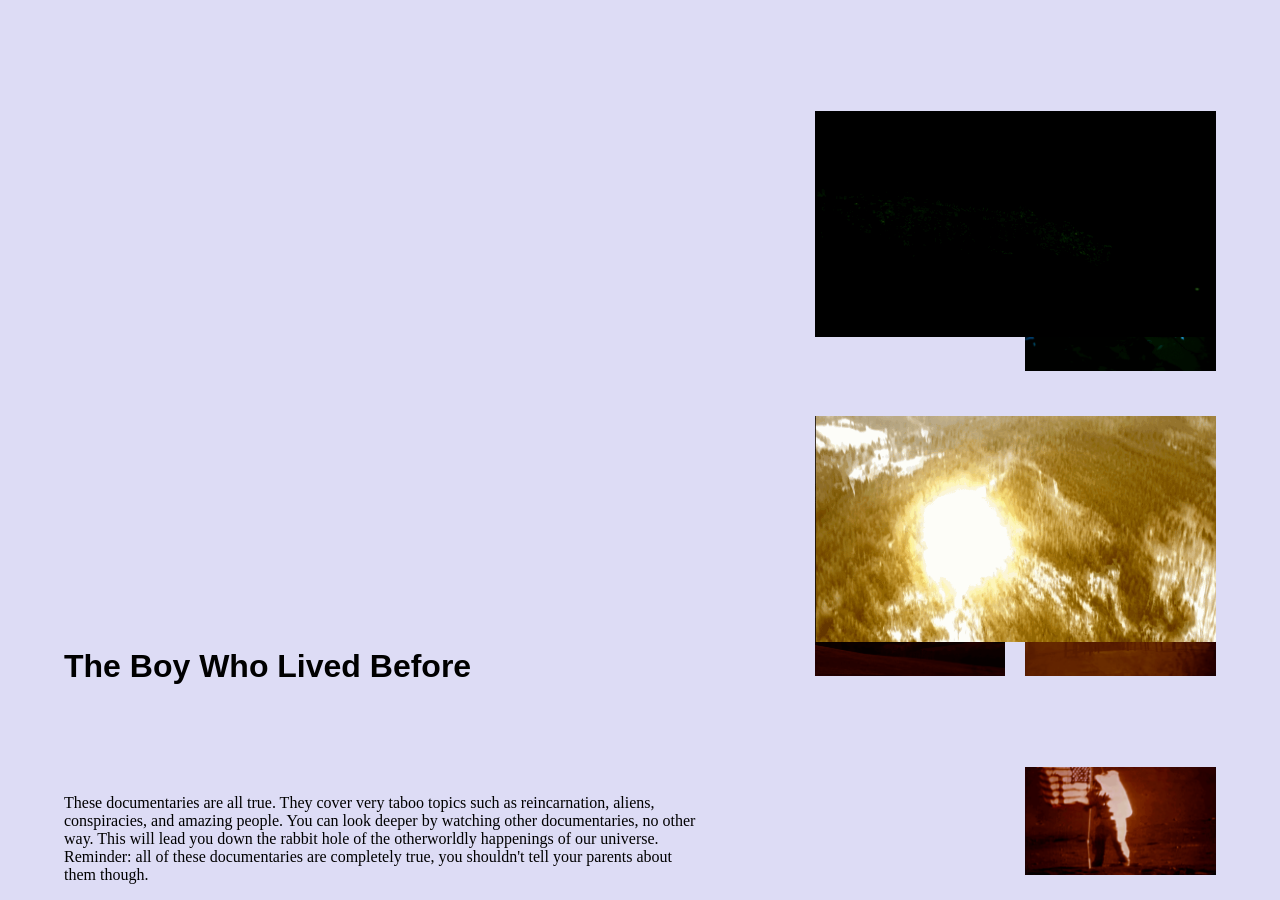
==== final.html @ d06bb9ec "new approach" ====
<html lang="en">
<head>
    <meta charset="UTF-8">
    <meta name="viewport" content="width=device-width, initial-scale=1.0">
    <title>Net Page</title>
    <link rel="stylesheet" href="style.css">
    <link rel="preconnect" href="https://fonts.googleapis.com">
<link rel="preconnect" href="https://fonts.gstatic.com" crossorigin>
<link href="https://fonts.googleapis.com/css2?family=Ubuntu:ital,wght@0,300;0,400;0,500;0,700;1,300;1,400;1,500;1,700&display=swap" rel="stylesheet">
</head>
<body>
  
  <div class="big">
  <img src="../net/img/IMG_4298-ezgif.com-crop.gif" alt="" id="one" style="max-width: 100%;">  
  <img src="../net/img/IMG_4310-ezgif.com-crop.gif" alt="" id="two" style="max-width: 100%;">  
  <img src="../net/img/IMG_4320-ezgif.com-crop.gif" alt="" id="three" style="max-width: 100%;">  
  <img src="../net/img/IMG_4332-ezgif.com-crop.gif" alt="" id="four" style="max-width: 100%;">  
  <img src="../net/img/IMG_4344-ezgif.com-crop.gif" alt="" id="five" style="max-width: 100%;">  
  <img src="../net/img/IMG_4358-ezgif.com-crop.gif" alt="" id="six" style="max-width: 100%;">  
  <img src="../net/img/IMG_4368-ezgif.com-crop.gif" alt="" id="seven" style="max-width: 100%;">  
  <img src="../net/img/IMG_4378-ezgif.com-crop.gif" alt="" id="eight" style="max-width: 100%;">  
  <img src="../net/img/IMG_4388-ezgif.com-crop.gif" alt="" id="nine" style="max-width: 100%;">  
  <img src="../net/img/IMG_4398-ezgif.com-crop.gif" alt="" id="ten" style="max-width: 100%;">  
  <img src="../net/img/IMG_4409-ezgif.com-crop.gif" alt="" id="eleven" style="max-width: 100%;">  
  <img src="../net/img/IMG_4419-ezgif.com-crop.gif" alt="" id="twelve" style="max-width: 100%;">  
  <img src="../net/img/IMG_4434-ezgif.com-crop.gif" alt="" id="thirteen" style="max-width: 100%;">  
  <img src="../net/img/IMG_4444-ezgif.com-crop.gif" alt="" id="fourteen" style="max-width: 100%;">  
  <img src="../net/img/IMG_4454-ezgif.com-crop.gif" alt="" id="fifteen" style="max-width: 100%;"> 
  <img src="../net/img/IMG_4464-ezgif.com-crop.gif" alt="" id="sixteen" style="max-width: 100%;"> 
  <h1 id="title">The Boy Who Lived Before</h1>
  <p id="desc">These documentaries are all true. They cover very taboo topics such as reincarnation, aliens, conspiracies, and amazing people. You can look deeper by watching other documentaries, no other way. This will lead you down the rabbit hole of the otherworldly happenings of our universe. Reminder: all of these documentaries are completely true, you shouldn't tell your parents about them though.</p>
  </div>

  <div class="rec">
   
  <img src="../net/img/IMG_4474-ezgif.com-crop.gif" alt="" id="seventeen"  style="max-width: 100%;">
  <img src="../net/img/IMG_4484-ezgif.com-crop.gif" alt="" id="eighteen" style="max-width: 100%;">  
  <img src="../net/img/IMG_4494-ezgif.com-crop.gif" alt="" id="nineteen" style="max-width: 100%;">  
  <img src="../net/img/IMG_4504-ezgif.com-crop.gif" alt="" id="twenty" style="max-width: 100%;">  
  <img src="img/IMG_4651-ezgif.com-crop.gif" alt="" id="twentyone" style="max-width: 100%;">
  <img src="img/IMG_4652-ezgif.com-crop.gif" alt="" id="twentytwo" style="max-width: 100%;">
  <img src="img/IMG_4653-ezgif.com-crop.gif" alt="" id="twentythree" style="max-width: 100%;">
  <img src="img/IMG_4654-ezgif.com-crop.gif" alt="" id="twentyfour" style="max-width: 100%;">
  <img src="img/IMG_4692-ezgif.com-crop.gif" alt="" id="twentyfive" style="max-width: 100%;">
  <img src="img/IMG_4693-ezgif.com-crop.gif" alt="" id="twentysix" style="max-width: 100%;">
  <img src="img/IMG_4694-ezgif.com-crop.gif" alt="" id="twentyseven" style="max-width: 100%;">
  <img src="img/IMG_4695-ezgif.com-crop.gif" alt="" id="twentyeight" style="max-width: 100%;">
  <img src="img/IMG_4737-ezgif.com-crop.gif" alt="" id="twentynine" style="max-width: 100%;">
  <img src="img/IMG_4738-ezgif.com-crop.gif" alt="" id="thirty" style="max-width: 100%;">
  <img src="img/IMG_4739-ezgif.com-crop.gif" alt="" id="thirtyone" style="max-width: 100%;">
  <img src="img/IMG_4740-ezgif.com-crop.gif" alt="" id="thirtytwo" style="max-width: 100%;">
  </div>
  
</body>
</html>
---- style.css ----
.ubuntu-light {
    font-family: "Ubuntu", sans-serif;
    font-weight: 300;
    font-style: normal;
  }
  
  .ubuntu-regular {
    font-family: "Ubuntu", sans-serif;
    font-weight: 400;
    font-style: normal;
  }
  
  .ubuntu-medium {
    font-family: "Ubuntu", sans-serif;
    font-weight: 500;
    font-style: normal;
  }

h1{
  font-family: 'Segoe UI', Tahoma, Geneva, Verdana, sans-serif;
}

h2{
    font-family: unbuntu-regular;
}

p{
    font-family: unbuntu-light;
}






#two{
  grid-area: img2;
}

#three{
  grid-area: img3;
}

#four{
  grid-area: img4;
}

#five{
  grid-area: img5;
}

#six{
  grid-area: img6;
}

#seven{
  grid-area: img7;
}

#eight{
  grid-area: img8;
}

#nine{
  grid-area: img9;
}

#ten{
  grid-area: img10;
}

#eleven{
  grid-area: img11;
}

#twelve{
  grid-area: img12;
}

#thirteen{
  grid-area: img13;
}

#fourteen{
  grid-area: img14;
}

#fifteen{
  grid-area: img15;
}

#sixteen{
  grid-area: img16;
}

#title{
  grid-area: title;
}

#desc{
  grid-area: desc;
  border: 2px black;
}

.rec{
  display: grid;
  grid-template-columns: repeat(2, 1fr);
  column-gap: 20px;
  row-gap: 20px;
  max-width: 100%;
  object-fit: cover;
  grid-template-areas: 
  "img17 img18"
  "img19 img20"
  "img21 img22"
  "img23 img24"
  "img25 img26"
  "img27 img28"
  "img29 img30"
  "img31 img32"
  ;
}


#nineteen{
  grid-area: img19;
}

#eighteen{
  grid-area: img18;
}

#twenty{
  grid-area: img20;
}



#twentytwo{
  grid-area: img22;
}

#twentythree{
  grid-area: img23;
}

#twentyfour{
  grid-area: img24;
}



#twentysix{
  grid-area: img26;
}

#twentyseven{
  grid-area: img27;
}

#twentyeight{
  grid-area: img28;
}



#thirty{
  grid-area: img30;
}

#thirtyone{
  grid-area: img31;
}

#thirtytwo{
  grid-area: img32;
}

body{
  display: flex;
  /* justify-content: space-around; */
  width: 90%;
  margin: auto;
  /* margin-top: 20%; */
  margin-top: 20px;
  background-color: rgb(221, 220, 245);
}


.big{
  display: grid;
  /* grid-template-columns: repeat(8, 1fr);
  grid-template-rows: repeat(4, 1fr); */
  /* grid-template-columns: auto; */
  grid-template-columns: repeat(4, 1fr);
  /* grid-template-rows: auto; */
  grid-template-rows: repeat(6, 1fr);
  /* column-gap: 30px;
  row-gap: 10px; */
  gap: 5% 5%;
  max-width: 100%;
  margin-right: 10%;
  /* object-fit: cover; */
  grid-template-areas: 
    "img1 img2 img3 img4"
    "img5 img6 img7 img8"
    "img9 img10 img11 img12"
    "img13 img14 img15 img16"
    "title title title title"
    "desc desc desc desc"
    
  ;
}

#one{
  grid-area: img1/img1/img16/img16;
  z-index: 5;
  /* object-fit: fill; */
}

/* #one:hover{
  grid-area: img1;
 
  transition-duration: 3s ease-in;
  
} */

#seventeen{
  grid-area: img17/img17/img20/img20;
  z-index: 5;
}

/* #seventeen:hover{
  grid-area: img17;
} */

#twentyone{
  grid-area: img21/img21/img24/img24;
  z-index: 5;
}

/* #twentyone:hover{
  grid-area: img21;
} */

#twentyfive{
  grid-area: img25/img25/img28/img28;
  z-index: 5;
}

/* #twentyfive:hover{
  grid-area: img25;
} */

#twentynine{
  grid-area: img29/img29/img32/img32;
  z-index: 5;
}

/* #twentynine:hover{
  grid-area: img29;
} */
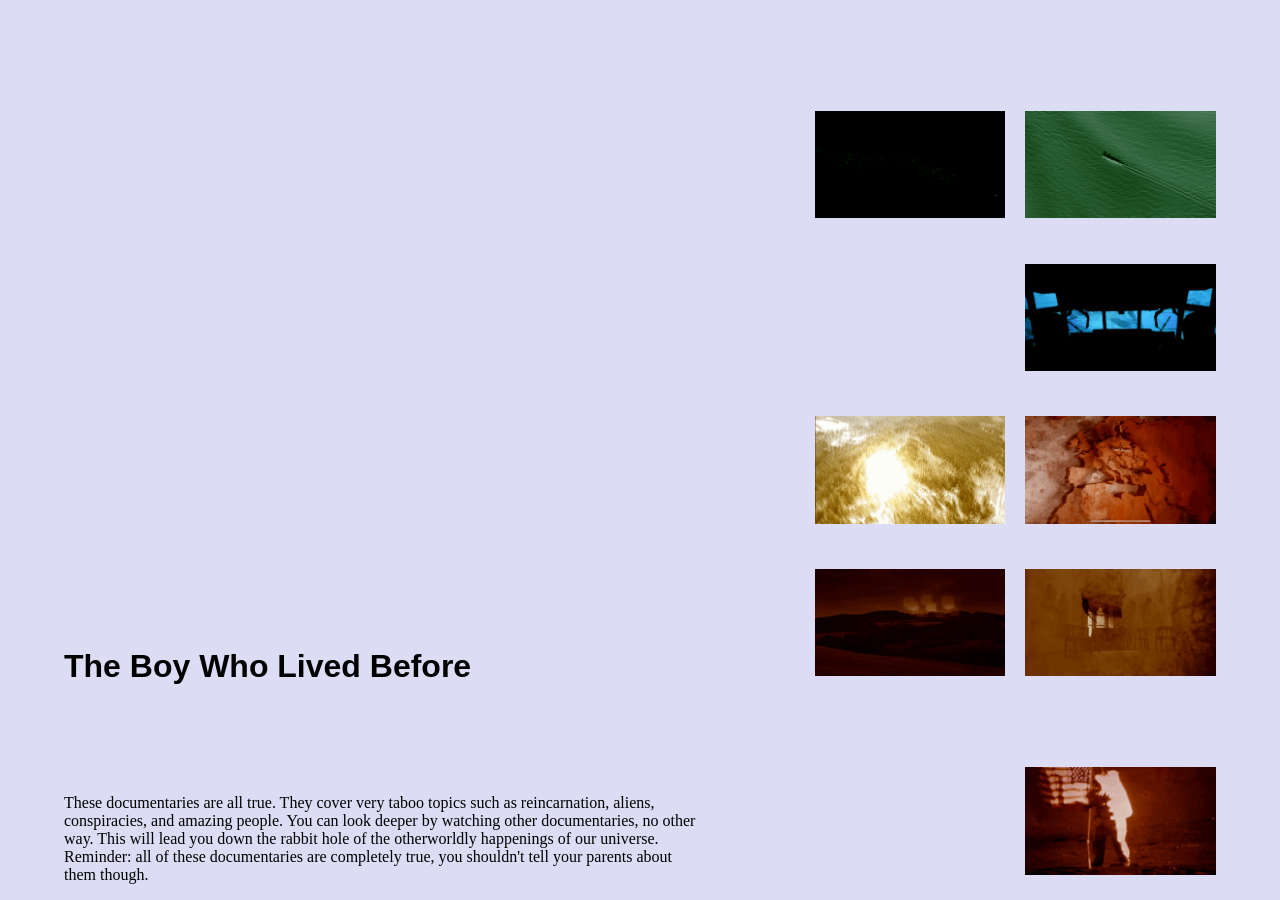
==== commit 045a238e: "fixed final issue" ====
--- a/final.html
+++ b/final.html
@@ -3,7 +3,7 @@
     <meta charset="UTF-8">
     <meta name="viewport" content="width=device-width, initial-scale=1.0">
     <title>Net Page</title>
-    <link rel="stylesheet" href="style.css">
+    <link rel="stylesheet" href="final.css">
     <link rel="preconnect" href="https://fonts.googleapis.com">
 <link rel="preconnect" href="https://fonts.gstatic.com" crossorigin>
 <link href="https://fonts.googleapis.com/css2?family=Ubuntu:ital,wght@0,300;0,400;0,500;0,700;1,300;1,400;1,500;1,700&display=swap" rel="stylesheet">
--- a/final.css
+++ b/final.css
@@ -0,0 +1,263 @@
+.ubuntu-light {
+    font-family: "Ubuntu", sans-serif;
+    font-weight: 300;
+    font-style: normal;
+  }
+  
+  .ubuntu-regular {
+    font-family: "Ubuntu", sans-serif;
+    font-weight: 400;
+    font-style: normal;
+  }
+  
+  .ubuntu-medium {
+    font-family: "Ubuntu", sans-serif;
+    font-weight: 500;
+    font-style: normal;
+  }
+
+h1{
+  font-family: 'Segoe UI', Tahoma, Geneva, Verdana, sans-serif;
+}
+
+h2{
+    font-family: unbuntu-regular;
+}
+
+p{
+    font-family: unbuntu-light;
+}
+
+
+
+
+
+
+#two{
+  grid-area: img2;
+}
+
+#three{
+  grid-area: img3;
+}
+
+#four{
+  grid-area: img4;
+}
+
+#five{
+  grid-area: img5;
+}
+
+#six{
+  grid-area: img6;
+}
+
+#seven{
+  grid-area: img7;
+}
+
+#eight{
+  grid-area: img8;
+}
+
+#nine{
+  grid-area: img9;
+}
+
+#ten{
+  grid-area: img10;
+}
+
+#eleven{
+  grid-area: img11;
+}
+
+#twelve{
+  grid-area: img12;
+}
+
+#thirteen{
+  grid-area: img13;
+}
+
+#fourteen{
+  grid-area: img14;
+}
+
+#fifteen{
+  grid-area: img15;
+}
+
+#sixteen{
+  grid-area: img16;
+}
+
+#title{
+  grid-area: title;
+}
+
+#desc{
+  grid-area: desc;
+  border: 2px black;
+}
+
+.rec{
+  display: grid;
+  grid-template-columns: repeat(2, 1fr);
+  column-gap: 20px;
+  row-gap: 20px;
+  max-width: 100%;
+  object-fit: cover;
+  grid-template-areas: 
+  "img17 img18"
+  "img19 img20"
+  "img21 img22"
+  "img23 img24"
+  "img25 img26"
+  "img27 img28"
+  "img29 img30"
+  "img31 img32"
+  ;
+}
+
+
+#nineteen{
+  grid-area: img19;
+}
+
+#eighteen{
+  grid-area: img18;
+}
+
+#twenty{
+  grid-area: img20;
+}
+
+
+
+#twentytwo{
+  grid-area: img22;
+}
+
+#twentythree{
+  grid-area: img23;
+}
+
+#twentyfour{
+  grid-area: img24;
+}
+
+
+
+#twentysix{
+  grid-area: img26;
+}
+
+#twentyseven{
+  grid-area: img27;
+}
+
+#twentyeight{
+  grid-area: img28;
+}
+
+
+
+#thirty{
+  grid-area: img30;
+}
+
+#thirtyone{
+  grid-area: img31;
+}
+
+#thirtytwo{
+  grid-area: img32;
+}
+
+body{
+  display: flex;
+  /* justify-content: space-around; */
+  width: 90%;
+  margin: auto;
+  /* margin-top: 20%; */
+  margin-top: 20px;
+  background-color: rgb(221, 220, 245);
+}
+
+
+.big{
+  display: grid;
+  /* grid-template-columns: repeat(8, 1fr);
+  grid-template-rows: repeat(4, 1fr); */
+  /* grid-template-columns: auto; */
+  grid-template-columns: repeat(4, 1fr);
+  /* grid-template-rows: auto; */
+  grid-template-rows: repeat(6, 1fr);
+  /* column-gap: 30px;
+  row-gap: 10px; */
+  gap: 5% 5%;
+  max-width: 100%;
+  margin-right: 10%;
+  /* object-fit: cover; */
+  grid-template-areas: 
+    "img1 img2 img3 img4"
+    "img5 img6 img7 img8"
+    "img9 img10 img11 img12"
+    "img13 img14 img15 img16"
+    "title title title title"
+    "desc desc desc desc"
+    
+  ;
+}
+
+#one{
+  grid-area: img1;
+  z-index: 5;
+ 
+  /* object-fit: fill; */
+}
+
+/* #one:hover{
+  grid-area: img1;
+ 
+  transition-duration: 3s ease-in;
+  
+} */
+
+#seventeen{
+  grid-area: img17;
+  z-index: 5;
+}
+
+/* #seventeen:hover{
+  grid-area: img17;
+} */
+
+#twentyone{
+  grid-area: img21;
+  z-index: 5;
+}
+
+/* #twentyone:hover{
+  grid-area: img21;
+} */
+
+#twentyfive{
+  grid-area: img25;
+  z-index: 5;
+}
+
+/* #twentyfive:hover{
+  grid-area: img25;
+} */
+
+#twentynine{
+  grid-area: img29;
+  z-index: 5;
+}
+
+/* #twentynine:hover{
+  grid-area: img29;
+} */
